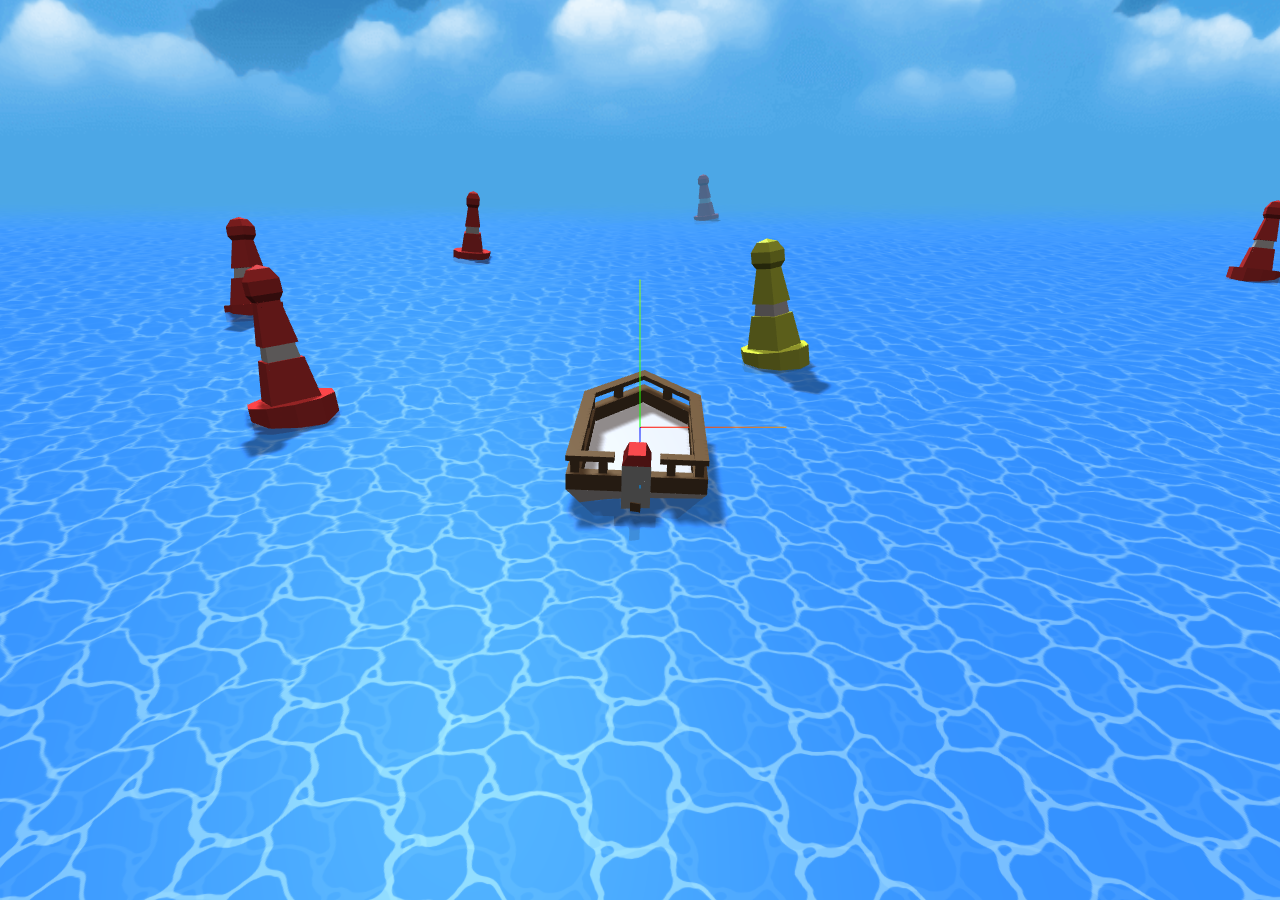
==== Level1/index.html @ 4a4b4bcc "init Level 1" ====
<html>
	<head>
		<title>SeaHeroQuest-Level1</title>
		<link rel="stylesheet" type="text/css" href="styles.css">
		<script type="text/javascript" src="js/three.min.js"></script>
		<script type="text/javascript" src="js/OrbitControls.js"></script>	
		<script type="text/javascript" src="js/THREEx.KeyboardState.js"></script>	
		<script type="text/javascript" src="js/threeCSG.js"></script>
		<script type="text/javascript" src="js/script.js"></script>

	</head>	
	<body>
		<div id="canvas"></div>

	</body>
</html>
---- Level1/styles.css ----
* {
	margin: 0;
	padding: 0;
}

#canvas {
	position: absolute;
	width: 100%;
	height: 100%;
	overflow: hidden;
	/*background: linear-gradient(#00AEFF, #FFFFFF, #FFFFFF,#FFFFFF);*/
	background-color: #ffffff;
}

#headline {
	position: absolute;
	bottom: 20%;
	color: #ffffff;
	font-size: 30px;
	text-align: center;
	width: 100%;
	height: 200px;
	margin: -100px 0 0 0;
}
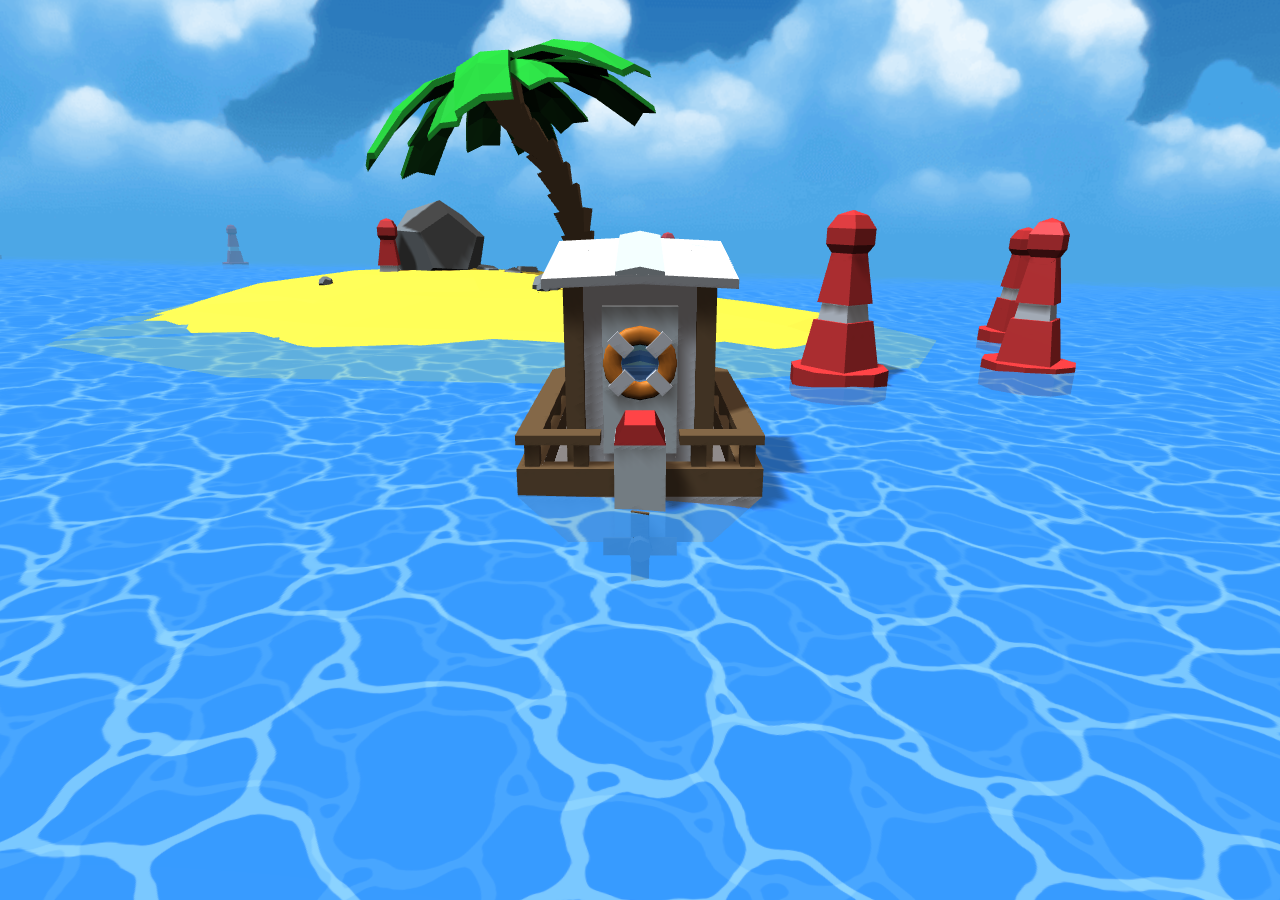
==== commit 5aacb1dc: "create: Desert Island" ====
--- a/Level1/index.html
+++ b/Level1/index.html
@@ -11,6 +11,5 @@
 	</head>	
 	<body>
 		<div id="canvas"></div>
-
 	</body>
 </html>
--- a/Level1/styles.css
+++ b/Level1/styles.css
@@ -11,14 +11,3 @@
 	/*background: linear-gradient(#00AEFF, #FFFFFF, #FFFFFF,#FFFFFF);*/
 	background-color: #ffffff;
 }
-
-#headline {
-	position: absolute;
-	bottom: 20%;
-	color: #ffffff;
-	font-size: 30px;
-	text-align: center;
-	width: 100%;
-	height: 200px;
-	margin: -100px 0 0 0;
-}